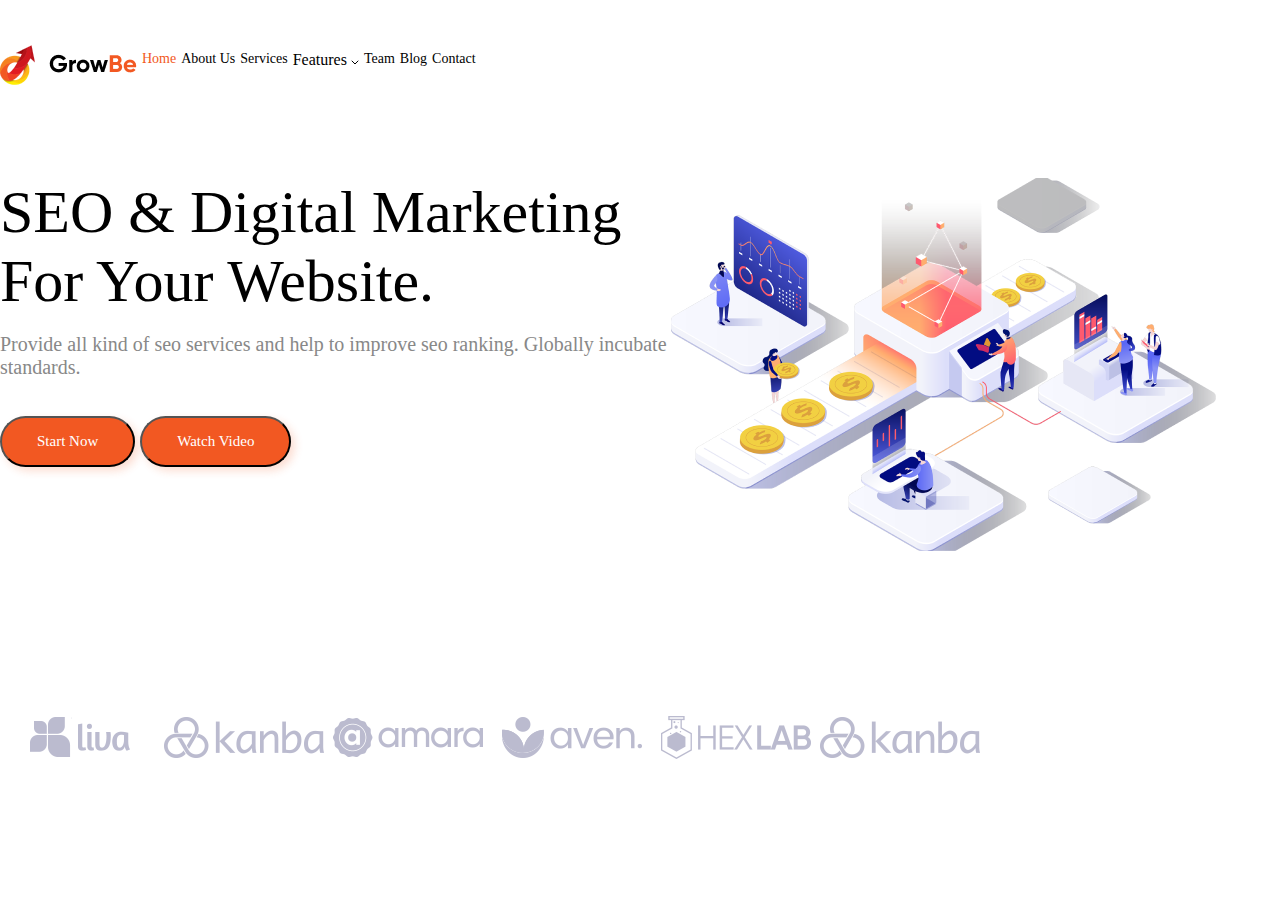
==== HWs/3rd_HW/index.html @ dbb60a8b "3rd_HW" ====
<!DOCTYPE html>
<html lang="en">

<head>
    <meta charset="UTF-8">
    <meta name="viewport" content="width=, initial-scale=1.0">
    <title>Document</title>
    <link rel="stylesheet" href="./style.css">
</head>

<body>
    <div class="header">
        <div class="header__logo">
            <img src="./img/Logo.png" alt="header__logo">
        </div>
        <div class="header__menu">
            <a href="#" class="header_menu_link__home">Home</a>
            <a href="#" class="header_menu_link__general">About Us</a>
            <a href="#" class="header_menu_link__general">Services</a>
            <details>
                <summary>Features <img src="./img/home_menu_summary.svg" alt=""></summary>
                <a href="#" class="header_menu_link__features">Features</a>
            </details>
            <a href="#" class="header_menu_link__general">Team</a>
            <a href="#" class="header_menu_link__general">Blog</a>
            <a href="#" class="header_menu_link__general">Contact</a>
        </div>
    </div>
    <div class="top">
        <div class="top__content">
            <div class="top_content__data">
                <h1 class="top_content_data__h1">SEO & Digital Marketing For Your Website.</h1>
                <p class="top_content_data__paragraph">Provide all kind of seo services and help to improve seo ranking.
                    Globally incubate standards.</p>
            </div>
            <div class="top_content__buttons">
                <input class="top_content__button" type="button" value="Start Now">
                <input class="top_content__button" type="button" value="Watch Video">
            </div>
        </div>
        <img src="./img/Digital office.png  " alt="img digital office">
    </div>
    <div class="top__logo">
        <img src="./img/First logo.png" alt="First Logo">
        <img src="./img/Sixth logo.png" alt="Second Logo">
        <img src="./img/Third logo.png" alt="Third Logo">
        <img src="./img/Fourth logo.png" alt="Fourth Logo">
        <img src="./img/Fifth logo.png" alt="Fifth Logo">
        <img src="./img/Sixth logo.png" alt="Sixth Logo">
    </div>
</body>

</html>
---- HWs/3rd_HW/style.css ----
* {
    padding: 0px;
    margin: 0px;
}

body {
    background: #FFF;
}

.header {
    display: flex;
    gap: 5px;
}

.header_menu_link__home {
    color: #F25822;
    font-family: Gilroy-Medium;
    font-size: 14px;
    font-style: normal;
    font-weight: 400;
    line-height: normal;
    text-decoration: none;
}

.header_menu_link__general {
    color: #000;
    font-family: Gilroy-Medium;
    font-size: 14px;
    font-style: normal;
    font-weight: 400;
    line-height: normal;
    text-decoration: none;
}

.header_menu_link__features {
    color: #000;
    font-family: Gilroy-Medium;
    font-size: 14px;
    font-style: normal;
    font-weight: 400;
    line-height: normal;
    text-decoration: none;
}

details>summary {
    list-style: none;
}

.header__menu {
    padding-top: 51px;
    padding-bottom: 33px;
    display: flex;
    gap: 5px;

}

.header__logo {
    padding-top: 45px;
    padding-bottom: 26px;
}

.top {
    display: flex;
    padding-top: 63px;
    padding-bottom: 162px;
}

.top_content_data__h1 {
    color: #000;
    font-family: Gilroy-Bold;
    font-size: 60px;
    font-style: normal;
    font-weight: 400;
    line-height: normal;
}

.top_content_data__paragraph {
    padding-top: 17px;
    color: #888;
    font-family: Gilroy-Medium;
    font-size: 20px;
    font-style: normal;
    font-weight: 400;
    line-height: normal;
}

.top_content__buttons {
    padding-top: 37px;
    display: flex;
    gap: 5px;
}

.top_content__button {
    color: #FFF;
    font-family: Gilroy-Bold;
    font-size: 15px;
    font-style: normal;
    font-weight: 400;
    line-height: normal;
    border-radius: 50px;
    background: #F25822;
    box-shadow: 4px 4px 8px 0px rgba(242, 88, 34, 0.20);
    padding: 15px 35px;
    align-items: center;
}

.top_logo {
    padding-top: 97px;
    padding-bottom: 85;
}
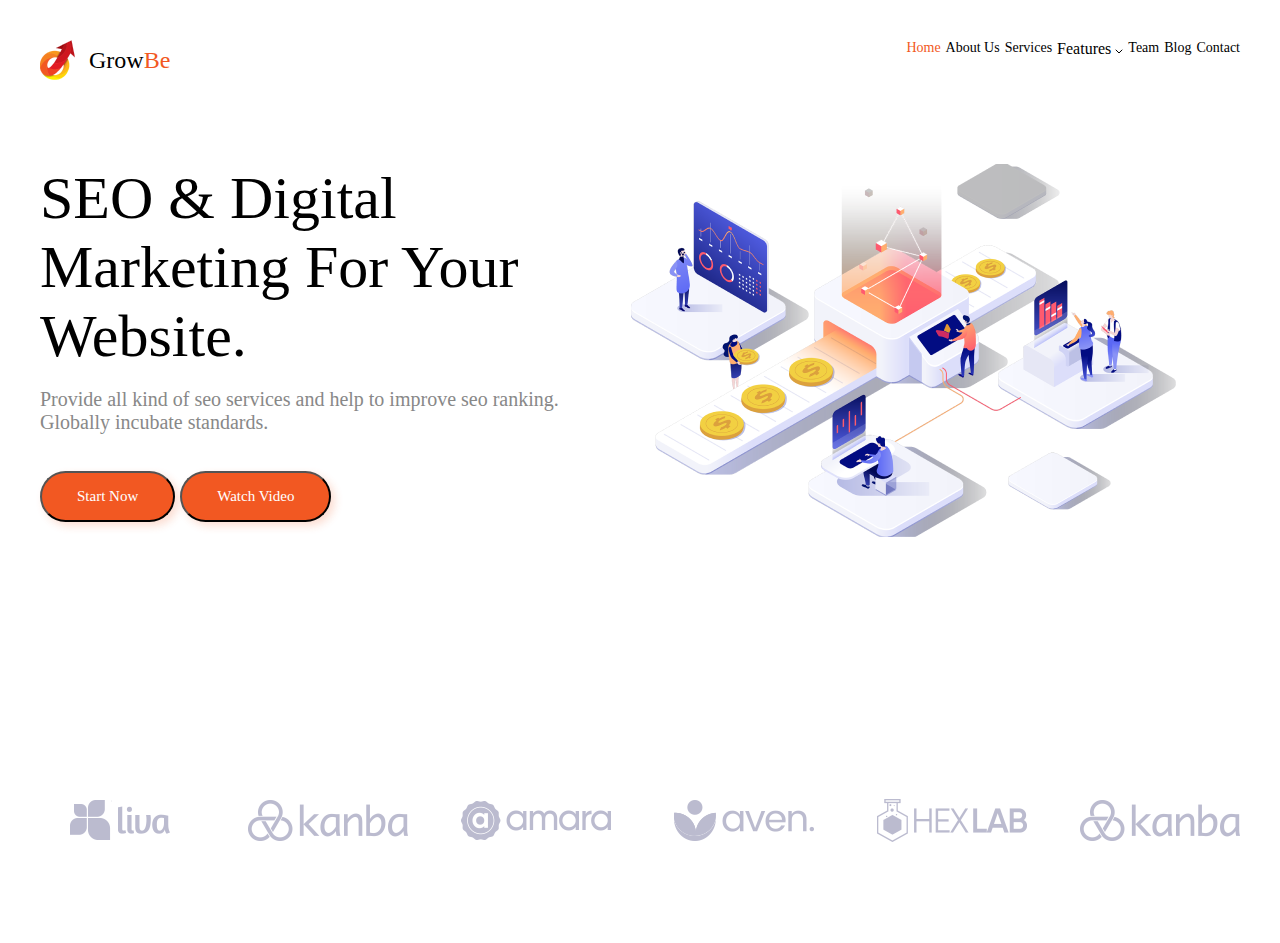
==== commit c174678a: "fixing top logo" ====
--- a/HWs/3rd_HW/index.html
+++ b/HWs/3rd_HW/index.html
@@ -9,9 +9,10 @@
 </head>
 
 <body>
-    <div class="header">
+    <div class="header center">
         <div class="header__logo">
             <img src="./img/Logo.png" alt="header__logo">
+            <p class="header_logo__text">Grow<span class="header_logo_text__color">Be</span></p>
         </div>
         <div class="header__menu">
             <a href="#" class="header_menu_link__home">Home</a>
@@ -26,7 +27,7 @@
             <a href="#" class="header_menu_link__general">Contact</a>
         </div>
     </div>
-    <div class="top">
+    <div class="top center">
         <div class="top__content">
             <div class="top_content__data">
                 <h1 class="top_content_data__h1">SEO & Digital Marketing For Your Website.</h1>
@@ -40,7 +41,7 @@
         </div>
         <img src="./img/Digital office.png  " alt="img digital office">
     </div>
-    <div class="top__logo">
+    <div class="top__logotip center">
         <img src="./img/First logo.png" alt="First Logo">
         <img src="./img/Sixth logo.png" alt="Second Logo">
         <img src="./img/Third logo.png" alt="Third Logo">
--- a/HWs/3rd_HW/style.css
+++ b/HWs/3rd_HW/style.css
@@ -7,9 +7,21 @@
     background: #FFF;
 }
 
+.center {
+    padding-left: calc(50% - 600px);
+    padding-right: calc(50% - 600px);
+}
+
 .header {
+    padding-top: 40px;
+    padding-bottom: 40px;
     display: flex;
-    gap: 5px;
+    justify-content: space-between;
+}
+
+.header__logo {
+    display: flex;
+    gap: 14px;
 }
 
 .header_menu_link__home {
@@ -47,21 +59,37 @@
 }
 
 .header__menu {
-    padding-top: 51px;
-    padding-bottom: 33px;
     display: flex;
     gap: 5px;
 
 }
 
-.header__logo {
-    padding-top: 45px;
-    padding-bottom: 26px;
+.header_logo__text {
+    color: #000;
+    font-family: Gilroy-Bold;
+    font-size: 24px;
+    font-style: normal;
+    font-weight: 400;
+    line-height: normal;
+    display: flex;
+    align-content: center;
+    flex-wrap: wrap;
+    /* ??????????? */
 }
+
+.header_logo_text__color {
+    color: #F25822;
+    font-family: Gilroy-Bold;
+    font-size: 24px;
+    font-style: normal;
+    font-weight: 400;
+    line-height: normal;
+}
+
 
 .top {
     display: flex;
-    padding-top: 63px;
+    padding-top: 44px;
     padding-bottom: 162px;
 }
 
@@ -75,7 +103,7 @@
 }
 
 .top_content_data__paragraph {
-    padding-top: 17px;
+    margin-top: 17px;
     color: #888;
     font-family: Gilroy-Medium;
     font-size: 20px;
@@ -85,7 +113,7 @@
 }
 
 .top_content__buttons {
-    padding-top: 37px;
+    margin-top: 37px;
     display: flex;
     gap: 5px;
 }
@@ -104,7 +132,9 @@
     align-items: center;
 }
 
-.top_logo {
+.top__logotip {
     padding-top: 97px;
-    padding-bottom: 85;
+    padding-bottom: 97px;
+    display: flex;
+    justify-content: space-between;
 }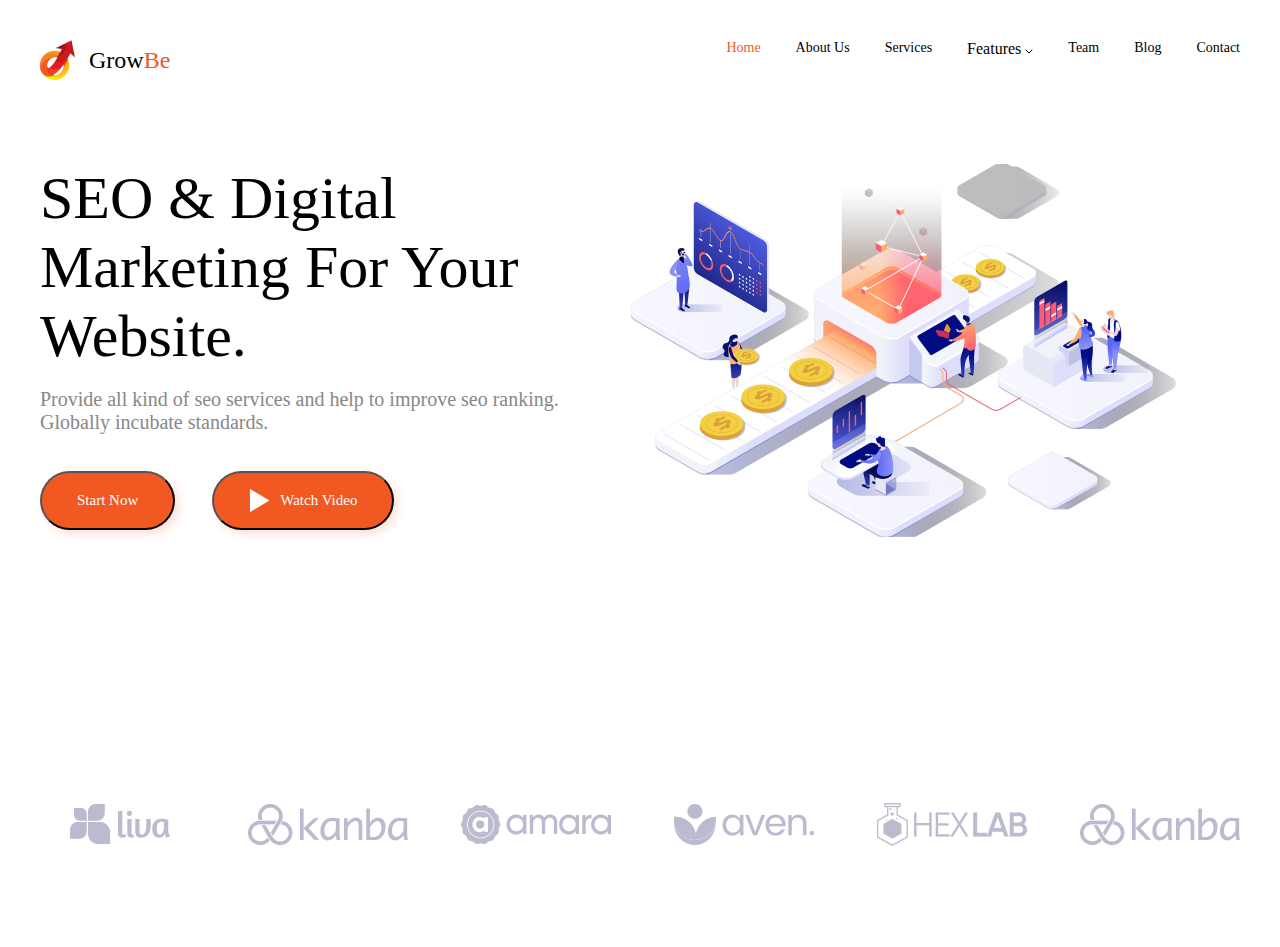
==== commit 0e0aca42: "HW not finished" ====
--- a/HWs/3rd_HW/index.html
+++ b/HWs/3rd_HW/index.html
@@ -36,10 +36,12 @@
             </div>
             <div class="top_content__buttons">
                 <input class="top_content__button" type="button" value="Start Now">
-                <input class="top_content__button" type="button" value="Watch Video">
+                <button class="top_content__button"><img src="./img/Play sign.svg" class="icon">Watch Video</button>
             </div>
         </div>
-        <img src="./img/Digital office.png  " alt="img digital office">
+        <div>
+            <img src="./img/Digital office.png  " alt="img digital office">
+        </div>
     </div>
     <div class="top__logotip center">
         <img src="./img/First logo.png" alt="First Logo">
--- a/HWs/3rd_HW/style.css
+++ b/HWs/3rd_HW/style.css
@@ -22,6 +22,27 @@
 .header__logo {
     display: flex;
     gap: 14px;
+}
+
+.header_logo__text {
+    color: #000;
+    font-family: Gilroy-Bold;
+    font-size: 24px;
+    font-style: normal;
+    font-weight: 400;
+    line-height: normal;
+    display: flex;
+    align-content: center;
+    flex-wrap: wrap;
+}
+
+.header_logo_text__color {
+    color: #F25822;
+}
+
+.header__menu {
+    display: flex;
+    gap: 35px;
 }
 
 .header_menu_link__home {
@@ -58,39 +79,11 @@
     list-style: none;
 }
 
-.header__menu {
-    display: flex;
-    gap: 5px;
-
-}
-
-.header_logo__text {
-    color: #000;
-    font-family: Gilroy-Bold;
-    font-size: 24px;
-    font-style: normal;
-    font-weight: 400;
-    line-height: normal;
-    display: flex;
-    align-content: center;
-    flex-wrap: wrap;
-    /* ??????????? */
-}
-
-.header_logo_text__color {
-    color: #F25822;
-    font-family: Gilroy-Bold;
-    font-size: 24px;
-    font-style: normal;
-    font-weight: 400;
-    line-height: normal;
-}
-
-
 .top {
-    display: flex;
     padding-top: 44px;
     padding-bottom: 162px;
+    display: flex;
+    gap: 41px;
 }
 
 .top_content_data__h1 {
@@ -115,7 +108,7 @@
 .top_content__buttons {
     margin-top: 37px;
     display: flex;
-    gap: 5px;
+    gap: 37px;
 }
 
 .top_content__button {
@@ -130,6 +123,9 @@
     box-shadow: 4px 4px 8px 0px rgba(242, 88, 34, 0.20);
     padding: 15px 35px;
     align-items: center;
+    display: flex;
+    align-items: center;
+    gap: 10px;
 }
 
 .top__logotip {
